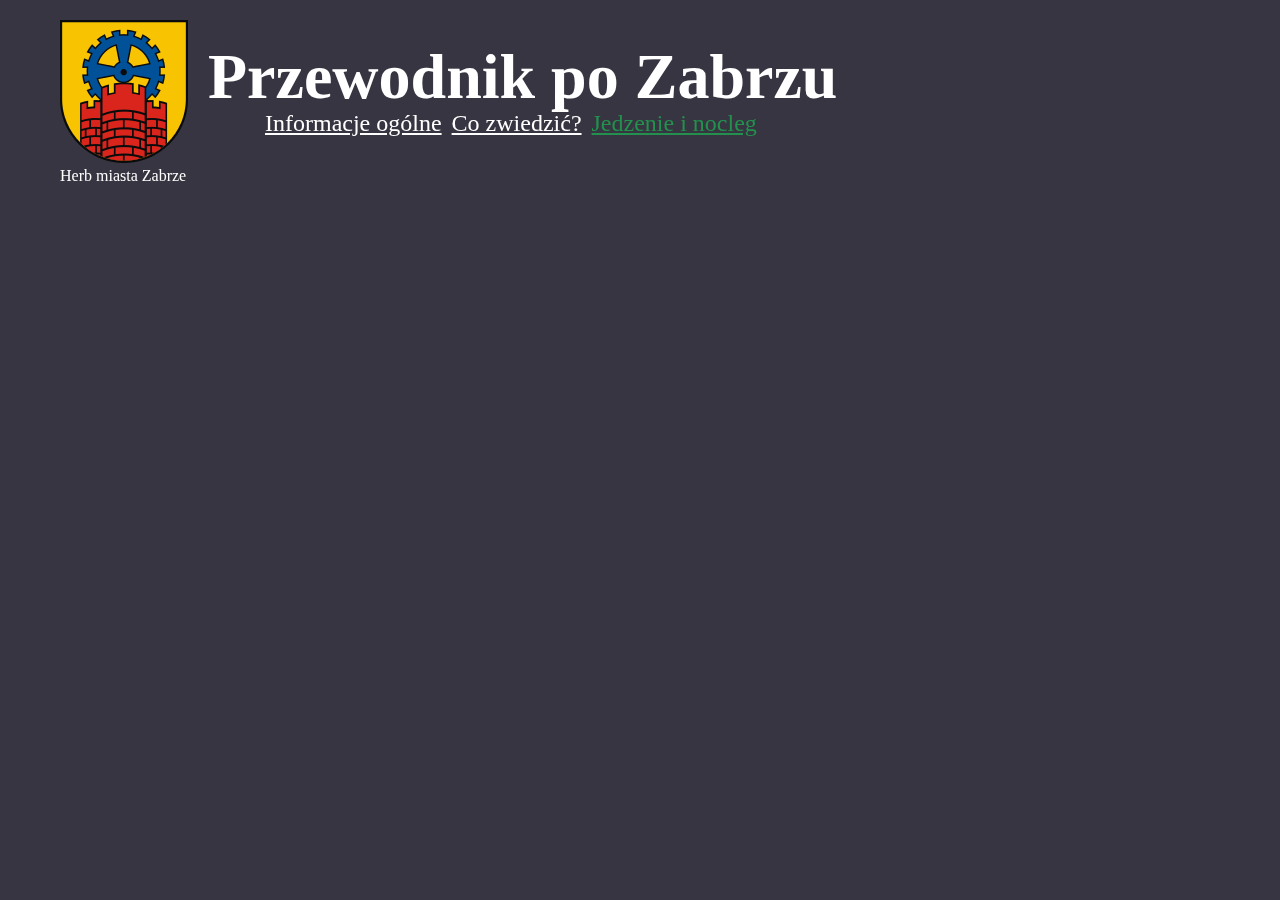
==== 2.html @ acbe94b7 "First commit" ====
<!DOCTYPE html>
<html lang="pl">
<head>
    <meta charset="UTF-8">
    <title>Document</title>
    
    <link rel="stylesheet" href="styles.css">
</head>
<body>
  <div class="wrapper">
     <header class="header__fixed">
      <figure>
      <img class="img__header" src="img/herb-zabrza.png" alt="herb Zabrza">
	<figcaption>Herb miasta Zabrze</figcaption>
</figure>
        
        <h1 class="title">Przewodnik po Zabrzu</h1>
   
     <lo class="header__nav">
        <li><a href="przewodnik.html">Informacje ogólne</a></li>
        <li><a href="Co%20zwiedzi%C4%87.html">Co zwiedzić?</a></li>
        <li><a class="active" href="Posi%C5%82ek%20i%20Nocleg.html">Jedzenie i nocleg</a></li>
    </lo>   
         
    </header>
</div>
          
</body>
</html>
---- styles.css ----
* {
    margin: 0;
    box-sizing: border-box;
}

body {
    background-color: #363541;
    color: #fff;
}

.wrapper {
    height: auto;
    width: 1200px;

    margin: 0 auto;
    
    background-color: #2e2d38;
}

.header__fixed {
    position: fixed;
    display: inline-flex;
    flex-direction: row;
    
    margin: 20px 20px;
}

.img__header {
    padding-right: 20px;
}

.title {
    margin-top: 20px;
    font-size: 4em;
}

.header__nav  {
    
    top: 90px;
    left: 200px;
    
    position: absolute;
    display: inline-flex;
    flex-direction: row;
    
    list-style-type: none;
    
    font-size: 1.5em;

}

.header__nav a {
    margin: 0 5px;
}

a {
    color: #fff;
}

.active {
    color: #23914d;
}

.article {
    margin: 0 auto;
    
    width: 800px;
    height: auto;
}

.h2 {
    line-height: 50px;
}

.section__about {
    padding-top: 250px;
    line-height: 25px;
    margin-bottom: 50px;
}

.section__history {
    margin-bottom: 50px;
}

.map__container {
    display: inline-flex;
    flex-direction: row;
}

.map {
    height: 750px;
    width: 500px;
    margin-left: 200px;
    margin-top: -200px;
    transform: scale(0.8);
}
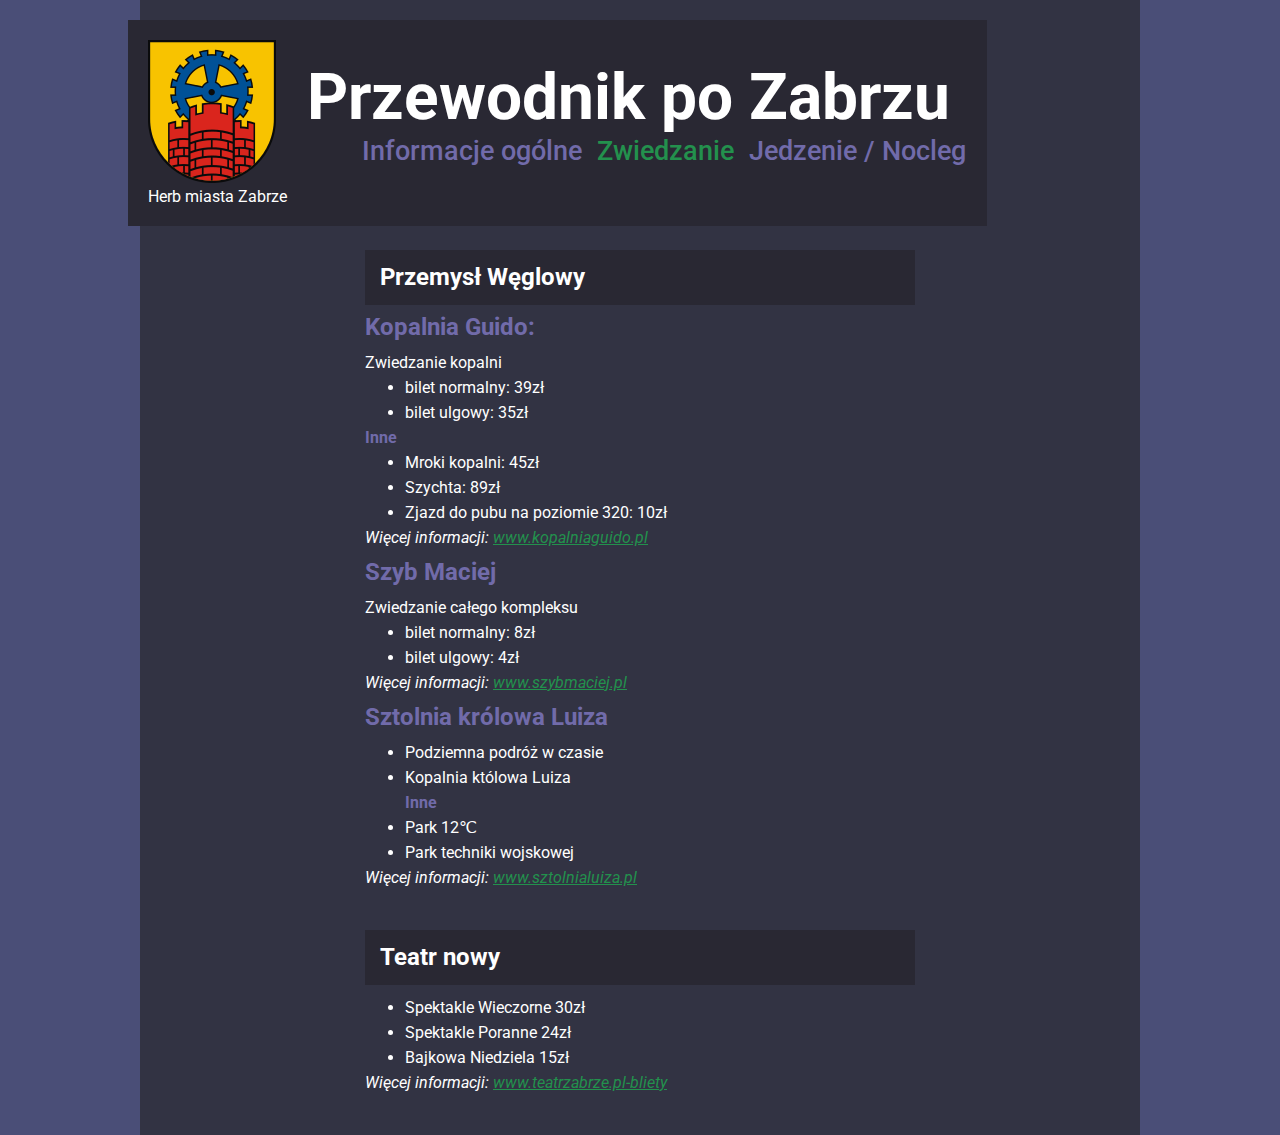
==== commit 495acee7: "Added 2 pages, changed a lot" ====
--- a/2.html
+++ b/2.html
@@ -1,29 +1,83 @@
 <!DOCTYPE html>
 <html lang="pl">
+
 <head>
     <meta charset="UTF-8">
     <title>Document</title>
-    
     <link rel="stylesheet" href="styles.css">
+    <link href="https://fonts.googleapis.com/css?family=Roboto:400,700&amp;subset=latin-ext" rel="stylesheet">
 </head>
+
 <body>
-  <div class="wrapper">
-     <header class="header__fixed">
-      <figure>
-      <img class="img__header" src="img/herb-zabrza.png" alt="herb Zabrza">
-	<figcaption>Herb miasta Zabrze</figcaption>
-</figure>
-        
-        <h1 class="title">Przewodnik po Zabrzu</h1>
+    <div class="wrapper">
+
+        <!--Top bar-->
+        <header>
+            <div class="fixed-topbar">
+                <figure>
+                    <img class="img_header" src="img/herb-zabrza.png" alt="herb Zabrza">
+                    <figcaption>Herb miasta Zabrze</figcaption>
+                </figure>
+
+                <div class="topbar_container">
+                    <h1 class="title-h1">Przewodnik po Zabrzu</h1>
+                    <ol class="header_nav">
+                        <li><a href="index.html">Informacje ogólne</a></li>
+                        <li><a href="2.html"  class="active active_">Zwiedzanie</a></li>
+                        <li><a href="3.html">Jedzenie / Nocleg</a></li>
+                    </ol>
+                </div>
+            </div>
+        </header>
+            <article class="article">
+                <section class="section guido">
+                    <h2 class="title-h2">Przemysł Węglowy</h2>
+                       
+                        <p class="title-p">Kopalnia Guido:</p>
+                           <p>Zwiedzanie kopalni</p>
+                          <ul>
+                           <li>bilet normalny: 39zł</li>
+                           <li>bilet ulgowy: 35zł</li>
+                        </ul>
+                        <p><b>Inne</b></p>
+                            <ul>
+                                <li>Mroki kopalni: 45zł</li>
+                                <li>Szychta: 89zł</li>
+                                <li>Zjazd do pubu na poziomie 320: 10zł</li>
+                            </ul>
+                            <i>Więcej informacji: <a href="http://kopalniaguido.pl/">www.kopalniaguido.pl</a></i>
+                            
+                            
+                            <p class="title-p">Szyb Maciej</p>
+                            <p>Zwiedzanie całego kompleksu</p>
+                               <ul>
+                                <li>bilet normalny: 8zł</li>
+                                <li>bilet ulgowy: 4zł</li>
+                            </ul>
+                            <i>Więcej informacji: <a href="http://www.szybmaciej.pl/turystyka/zwiedzanie-szybu-maciej">www.szybmaciej.pl</a></i>
+                            
+                            <p class="title-p">Sztolnia królowa Luiza</p>
+                            <ul>
+                                <li>Podziemna podróż w czasie</li>
+                                <li>Kopalnia któlowa Luiza</li>
+                                <b>Inne</b>
+                                <li>Park 12℃</li>
+                                <li>Park techniki wojskowej</li>
+                            </ul>
+                            <i>Więcej informacji: <a href="http://www.sztolnialuiza.pl">www.sztolnialuiza.pl</a></i>
+                </section>
+                <section class="section">
+                    <h2 class="title-h2">Teatr nowy</h2>
+                        <ul>
+                            <li>Spektakle Wieczorne 30zł</li>
+                            <li>Spektakle Poranne 24zł</li>
+                            <li>Bajkowa Niedziela 15zł</li>
+                        </ul>
+                        <i>Więcej informacji: <a href="http://www.teatrzabrze.pl/teatr/bilety.html ">www.teatrzabrze.pl-bliety</a></i>
+                </section>
+            </article>
+
    
-     <lo class="header__nav">
-        <li><a href="przewodnik.html">Informacje ogólne</a></li>
-        <li><a href="Co%20zwiedzi%C4%87.html">Co zwiedzić?</a></li>
-        <li><a class="active" href="Posi%C5%82ek%20i%20Nocleg.html">Jedzenie i nocleg</a></li>
-    </lo>   
-         
-    </header>
-</div>
-          
+    </div>
 </body>
-</html>+</html>
--- a/styles.css
+++ b/styles.css
@@ -1,97 +1,122 @@
 * {
     margin: 0;
     box-sizing: border-box;
+    font-family: 'Roboto', sans-serif;
 }
 
 body {
-    background-color: #363541;
     color: #fff;
 }
 
+b {
+    color: #716baa;
+}
+
+a {
+    color: #23914d;
+}
+
+
 .wrapper {
-    height: auto;
-    width: 1200px;
+    height: 100%;
+    width: auto;
 
     margin: 0 auto;
     
-    background-color: #2e2d38;
+    background-color: #4a4e77;
 }
 
-.header__fixed {
+.fixed-topbar {
     position: fixed;
+    display: flex;
+    
+    margin-left: 10%;
+    margin-top: 20px;
+    
+    padding: 20px;
+    
+    background-color: #292833; 
+    z-index: 1;
+}
+
+.title-h1 {
+    margin-top: 20px;
+    margin-left: 20px;
+    font-size: 4em;
+}
+.topbar_container {
     display: inline-flex;
+    flex-direction: column;
+    width: 680px;
+    
+}
+
+.header_nav  {
+    display: flex;
     flex-direction: row;
     
-    margin: 20px 20px;
+    margin-left: 20px;
+    
+    list-style-type: none;
+
+    font-size: 1.7em;
+    
 }
 
-.img__header {
-    padding-right: 20px;
+.header_nav a {
+    margin-left: 15px;
+    
+    text-decoration: none;
+    font-weight: 500;
+    color: #716baa;
+   
 }
 
-.title {
-    margin-top: 20px;
-    font-size: 4em;
+
+.topbar_container .header_nav a:hover {
+    text-decoration: underline;
 }
 
-.header__nav  {
-    
-    top: 90px;
-    left: 200px;
-    
-    position: absolute;
-    display: inline-flex;
-    flex-direction: row;
-    
-    list-style-type: none;
-    
-    font-size: 1.5em;
-
-}
-
-.header__nav a {
-    margin: 0 5px;
-}
-
-a {
-    color: #fff;
-}
-
-.active {
-    color: #23914d;
+.header_nav .active  {
+    color: #23914d ;
 }
 
 .article {
-    margin: 0 auto;
+   margin: 0 auto;
+   padding-top: 250px; 
     
-    width: 800px;
-    height: auto;
+   width: 1000px;
+   background-color: #323343; 
+   height: auto;
 }
 
-.h2 {
-    line-height: 50px;
+.title-h2 {
+    width: auto;
+    padding: 15px;
+    margin-bottom: 10px;
+    background-color: #292833;
 }
 
-.section__about {
-    padding-top: 250px;
-    line-height: 25px;
-    margin-bottom: 50px;
+.history {
+    margin-top: 50px;
 }
 
-.section__history {
-    margin-bottom: 50px;
+.section {
+    width: 550px;
+    margin: 0 auto;
+    padding-bottom: 40px;;
+    text-align: justify;
+    line-height: 25px;  
+    
 }
 
-.map__container {
-    display: inline-flex;
-    flex-direction: row;
+article .section_legend {
+    height: 500px;
 }
 
-.map {
-    height: 750px;
-    width: 500px;
-    margin-left: 200px;
-    margin-top: -200px;
-    transform: scale(0.8);
+.title-p{
+    font-size: 1.5em;
+    font-weight: bold;
+    color: #716baa;
+    margin: 10px 0;
 }
-
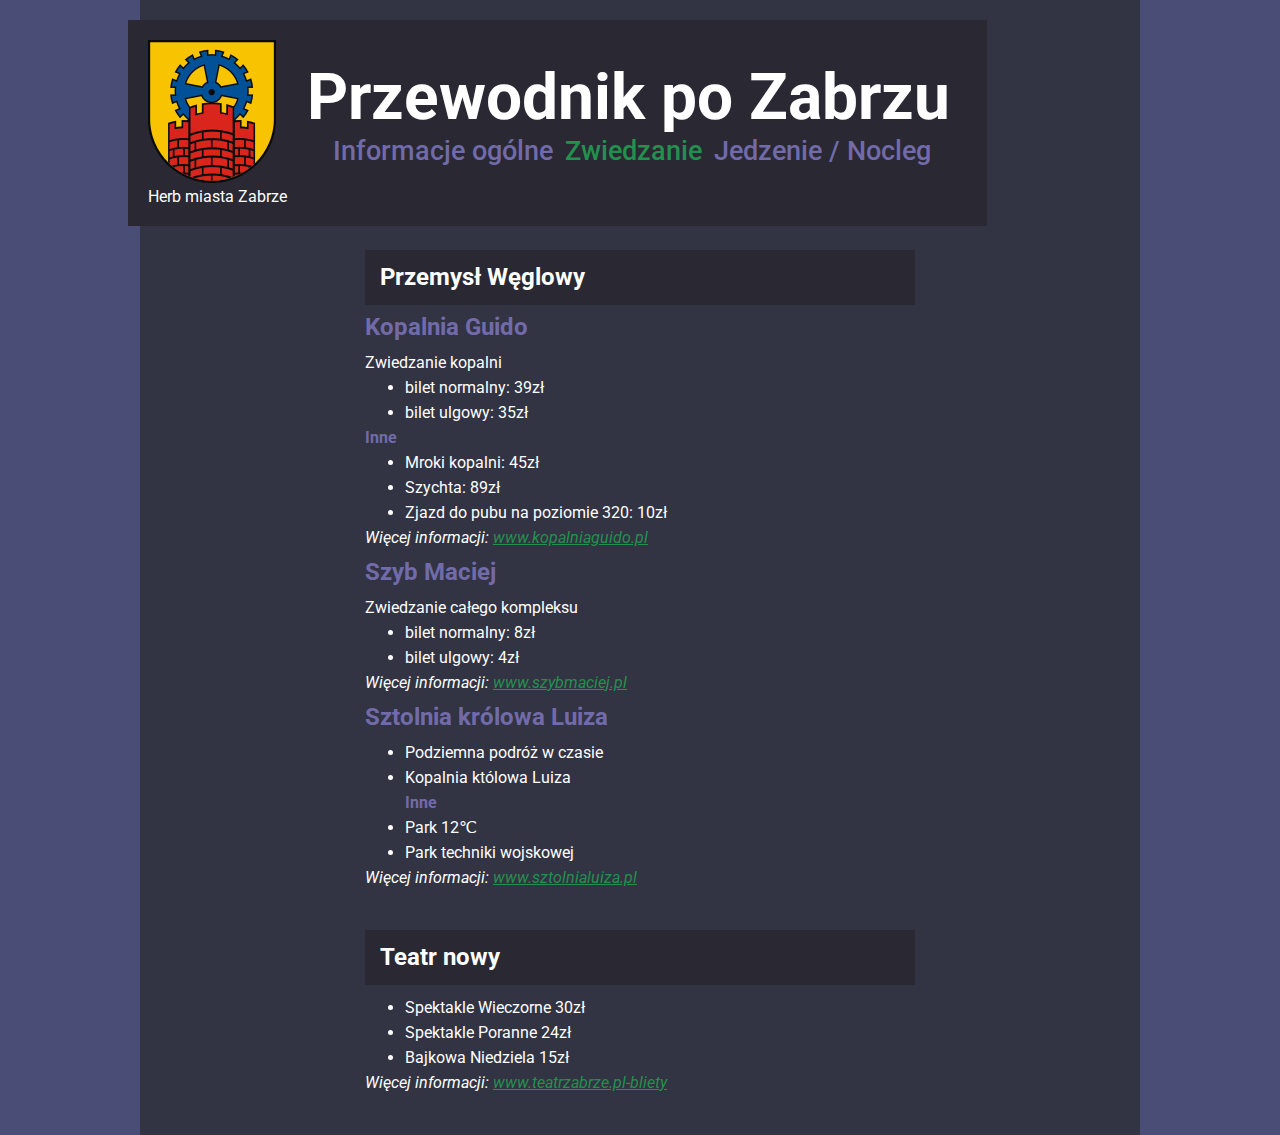
==== commit a1db72c7: "Update 2.html" ====
--- a/2.html
+++ b/2.html
@@ -33,7 +33,7 @@
                 <section class="section guido">
                     <h2 class="title-h2">Przemysł Węglowy</h2>
                        
-                        <p class="title-p">Kopalnia Guido:</p>
+                        <p class="title-p">Kopalnia Guido</p>
                            <p>Zwiedzanie kopalni</p>
                           <ul>
                            <li>bilet normalny: 39zł</li>
--- a/styles.css
+++ b/styles.css
@@ -6,6 +6,7 @@
 
 body {
     color: #fff;
+    background-color: #4a4e77;
 }
 
 b {
@@ -55,8 +56,6 @@
     display: flex;
     flex-direction: row;
     
-    margin-left: 20px;
-    
     list-style-type: none;
 
     font-size: 1.7em;
@@ -64,7 +63,7 @@
 }
 
 .header_nav a {
-    margin-left: 15px;
+    margin: 0 6px;
     
     text-decoration: none;
     font-weight: 500;
@@ -120,3 +119,4 @@
     color: #716baa;
     margin: 10px 0;
 }
+
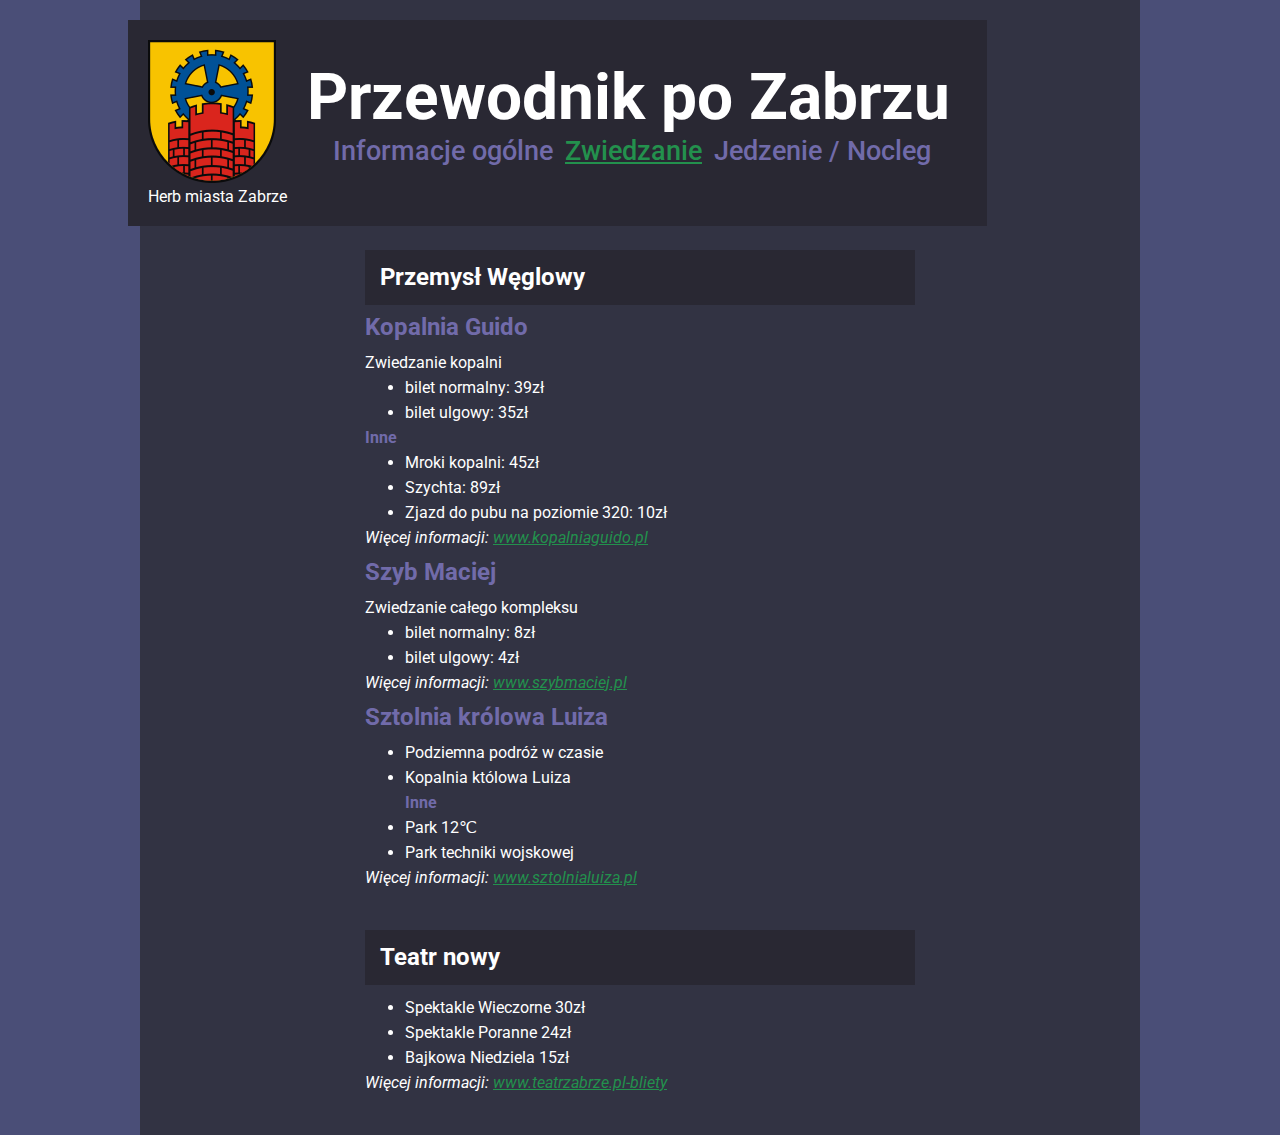
==== commit 1b5a19ae: "Update 2.html" ====
--- a/2.html
+++ b/2.html
@@ -3,7 +3,7 @@
 
 <head>
     <meta charset="UTF-8">
-    <title>Document</title>
+    <title>Przewodnik po Zabrzu</title>
     <link rel="stylesheet" href="styles.css">
     <link href="https://fonts.googleapis.com/css?family=Roboto:400,700&amp;subset=latin-ext" rel="stylesheet">
 </head>
--- a/styles.css
+++ b/styles.css
@@ -71,13 +71,13 @@
    
 }
 
-
 .topbar_container .header_nav a:hover {
     text-decoration: underline;
 }
 
 .header_nav .active  {
-    color: #23914d ;
+    color: #23914d;
+    text-decoration: underline;
 }
 
 .article {
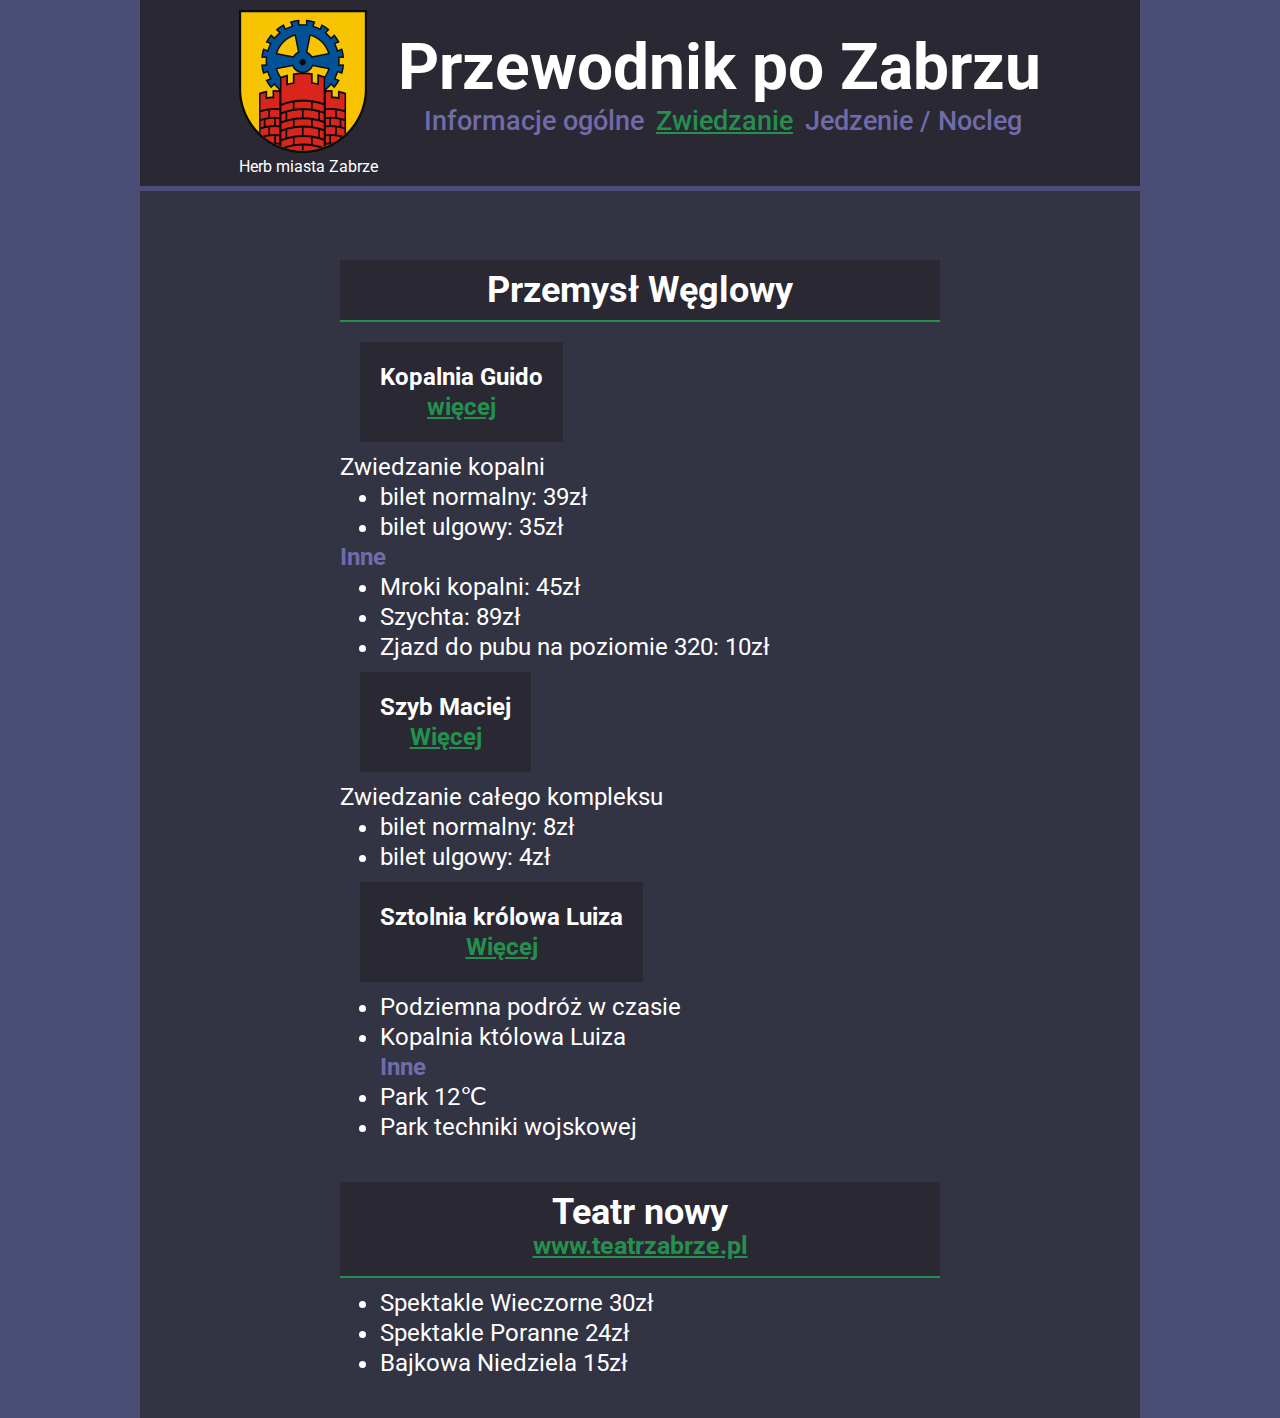
==== commit 49e39417: "Changed classes names, topbar centered, visual update" ====
--- a/2.html
+++ b/2.html
@@ -15,69 +15,83 @@
         <header>
             <div class="fixed-topbar">
                 <figure>
-                    <img class="img_header" src="img/herb-zabrza.png" alt="herb Zabrza">
+                    <img class="topbar-img" src="img/herb-zabrza.png" alt="herb Zabrza">
                     <figcaption>Herb miasta Zabrze</figcaption>
                 </figure>
 
-                <div class="topbar_container">
+                <div class="topbar-container">
                     <h1 class="title-h1">Przewodnik po Zabrzu</h1>
-                    <ol class="header_nav">
+                    <ol class="topbar-nav">
                         <li><a href="index.html">Informacje ogólne</a></li>
-                        <li><a href="2.html"  class="active active_">Zwiedzanie</a></li>
+                        <li><a href="2.html" class="active active_">Zwiedzanie</a></li>
                         <li><a href="3.html">Jedzenie / Nocleg</a></li>
                     </ol>
                 </div>
             </div>
         </header>
-            <article class="article">
-                <section class="section guido">
-                    <h2 class="title-h2">Przemysł Węglowy</h2>
-                       
-                        <p class="title-p">Kopalnia Guido</p>
-                           <p>Zwiedzanie kopalni</p>
-                          <ul>
-                           <li>bilet normalny: 39zł</li>
-                           <li>bilet ulgowy: 35zł</li>
-                        </ul>
-                        <p><b>Inne</b></p>
-                            <ul>
-                                <li>Mroki kopalni: 45zł</li>
-                                <li>Szychta: 89zł</li>
-                                <li>Zjazd do pubu na poziomie 320: 10zł</li>
-                            </ul>
-                            <i>Więcej informacji: <a href="http://kopalniaguido.pl/">www.kopalniaguido.pl</a></i>
-                            
-                            
-                            <p class="title-p">Szyb Maciej</p>
-                            <p>Zwiedzanie całego kompleksu</p>
-                               <ul>
-                                <li>bilet normalny: 8zł</li>
-                                <li>bilet ulgowy: 4zł</li>
-                            </ul>
-                            <i>Więcej informacji: <a href="http://www.szybmaciej.pl/turystyka/zwiedzanie-szybu-maciej">www.szybmaciej.pl</a></i>
-                            
-                            <p class="title-p">Sztolnia królowa Luiza</p>
-                            <ul>
-                                <li>Podziemna podróż w czasie</li>
-                                <li>Kopalnia któlowa Luiza</li>
-                                <b>Inne</b>
-                                <li>Park 12℃</li>
-                                <li>Park techniki wojskowej</li>
-                            </ul>
-                            <i>Więcej informacji: <a href="http://www.sztolnialuiza.pl">www.sztolnialuiza.pl</a></i>
-                </section>
-                <section class="section">
-                    <h2 class="title-h2">Teatr nowy</h2>
-                        <ul>
-                            <li>Spektakle Wieczorne 30zł</li>
-                            <li>Spektakle Poranne 24zł</li>
-                            <li>Bajkowa Niedziela 15zł</li>
-                        </ul>
-                        <i>Więcej informacji: <a href="http://www.teatrzabrze.pl/teatr/bilety.html ">www.teatrzabrze.pl-bliety</a></i>
-                </section>
-            </article>
 
-   
+        <!--Article-->
+        <article class="article">
+            <section class="section guido">
+                <h2 class="title-h2">Przemysł Węglowy</h2>
+
+                <p class="title-p">Kopalnia Guido <br>
+                    <a class="link-center" href="http://kopalniaguido.pl/">więcej</a>
+                </p>
+
+                <p>Zwiedzanie kopalni</p>
+                <ul>
+                    <li>bilet normalny: 39zł</li>
+                    <li>bilet ulgowy: 35zł</li>
+                </ul>
+                <p><b>Inne</b></p>
+                <ul>
+                    <li>Mroki kopalni: 45zł</li>
+                    <li>Szychta: 89zł</li>
+                    <li>Zjazd do pubu na poziomie 320: 10zł</li>
+                </ul>
+
+                <p class="title-p">Szyb Maciej <br>
+                    <a class="link-center" href="http://www.szybmaciej.pl/turystyka/zwiedzanie-szybu-maciej">Więcej</a>
+                </p>
+
+                <p>Zwiedzanie całego kompleksu</p>
+                <ul>
+                    <li>bilet normalny: 8zł</li>
+                    <li>bilet ulgowy: 4zł</li>
+                </ul>
+
+
+                <p class="title-p">Sztolnia królowa Luiza <br>
+                    <a class="link-center" href="http://www.sztolnialuiza.pl">Więcej</a>
+                </p>
+
+                <ul>
+                    <li>Podziemna podróż w czasie</li>
+                    <li>Kopalnia któlowa Luiza</li>
+
+                    <b>Inne</b>
+
+                    <li>Park 12℃</li>
+                    <li>Park techniki wojskowej</li>
+                </ul>
+            </section>
+
+            <section class="section">
+
+                <h2 class="title-h2">Teatr nowy <br>
+                    <a style="font-size: 0.7em;" href="http://www.teatrzabrze.pl/teatr/bilety.html ">www.teatrzabrze.pl</a>
+                </h2>
+
+                <ul>
+                    <li>Spektakle Wieczorne 30zł</li>
+                    <li>Spektakle Poranne 24zł</li>
+                    <li>Bajkowa Niedziela 15zł</li>
+                </ul>
+            </section>
+
+        </article>
     </div>
 </body>
+
 </html>
--- a/styles.css
+++ b/styles.css
@@ -4,65 +4,69 @@
     font-family: 'Roboto', sans-serif;
 }
 
-body {
-    color: #fff;
-    background-color: #4a4e77;
-}
+body { color: #fff;background-color: #4a4e77;}
 
-b {
-    color: #716baa;
-}
+b {color: #716baa;}
+a {color: #23914d;}
 
-a {
-    color: #23914d;
-}
+.wrapper { width: 1000px; margin: 0 auto;}
 
-
-.wrapper {
-    height: 100%;
-    width: auto;
-
-    margin: 0 auto;
-    
-    background-color: #4a4e77;
-}
-
-.fixed-topbar {
-    position: fixed;
-    display: flex;
-    
-    margin-left: 10%;
-    margin-top: 20px;
-    
-    padding: 20px;
-    
-    background-color: #292833; 
-    z-index: 1;
-}
+.link-center { display: block; text-align: center;}
 
 .title-h1 {
     margin-top: 20px;
     margin-left: 20px;
     font-size: 4em;
 }
-.topbar_container {
-    display: inline-flex;
-    flex-direction: column;
-    width: 680px;
-    
+
+.title-h2 {
+   margin-bottom: 10px;
+    padding: 15px;
+
+    text-align: center;
+    border-bottom: 2px solid #23914d;
+    background-color: #292833;
 }
 
-.header_nav  {
+.title-p {
+    display: inline-block;
+
+    padding: 20px;
+    
+    margin: 10px 0 10px 20px;
+    
+    font-size: 1em;
+    font-weight: bold;
+    
+    color: #fff;
+    background-color: #292833; 
+}
+
+
+/*__TOP BAR__*/
+header, .fixed-topbar {width: inherit;}
+.fixed-topbar {
+    position: fixed;
+    display: flex;
+    justify-content: center;
+    
+    padding: 10px 0;
+    
+    background-color: #292833; 
+    border-bottom: 5px solid #4a4e77;
+    z-index: 1;
+}
+
+.topbar-nav  {
     display: flex;
     flex-direction: row;
     
     list-style-type: none;
 
     font-size: 1.7em;
-    
 }
 
-.header_nav a {
+.topbar-nav a {
     margin: 0 6px;
     
     text-decoration: none;
@@ -71,52 +75,36 @@
    
 }
 
-.topbar_container .header_nav a:hover {
+.topbar-container .topbar-nav a:hover {
     text-decoration: underline;
+     color: #23914d;
 }
 
-.header_nav .active  {
+.topbar-nav .active  {
     color: #23914d;
     text-decoration: underline;
 }
 
+
+/*__Content__*/
 .article {
    margin: 0 auto;
    padding-top: 250px; 
     
-   width: 1000px;
+   width: 100%;
    background-color: #323343; 
    height: auto;
 }
 
-.title-h2 {
-    width: auto;
-    padding: 15px;
-    margin-bottom: 10px;
-    background-color: #292833;
-}
-
-.history {
-    margin-top: 50px;
-}
-
+.section:first-child {margin-top: 10px;}/*Margin-top 1 sekcji*/
 .section {
-    width: 550px;
     margin: 0 auto;
     padding-bottom: 40px;;
+    
+    width: 60%;
+    
     text-align: justify;
-    line-height: 25px;  
+    line-height: 30px; 
+    font-size: 1.5em;
     
-}
-
-article .section_legend {
-    height: 500px;
-}
-
-.title-p{
-    font-size: 1.5em;
-    font-weight: bold;
-    color: #716baa;
-    margin: 10px 0;
-}
-
+}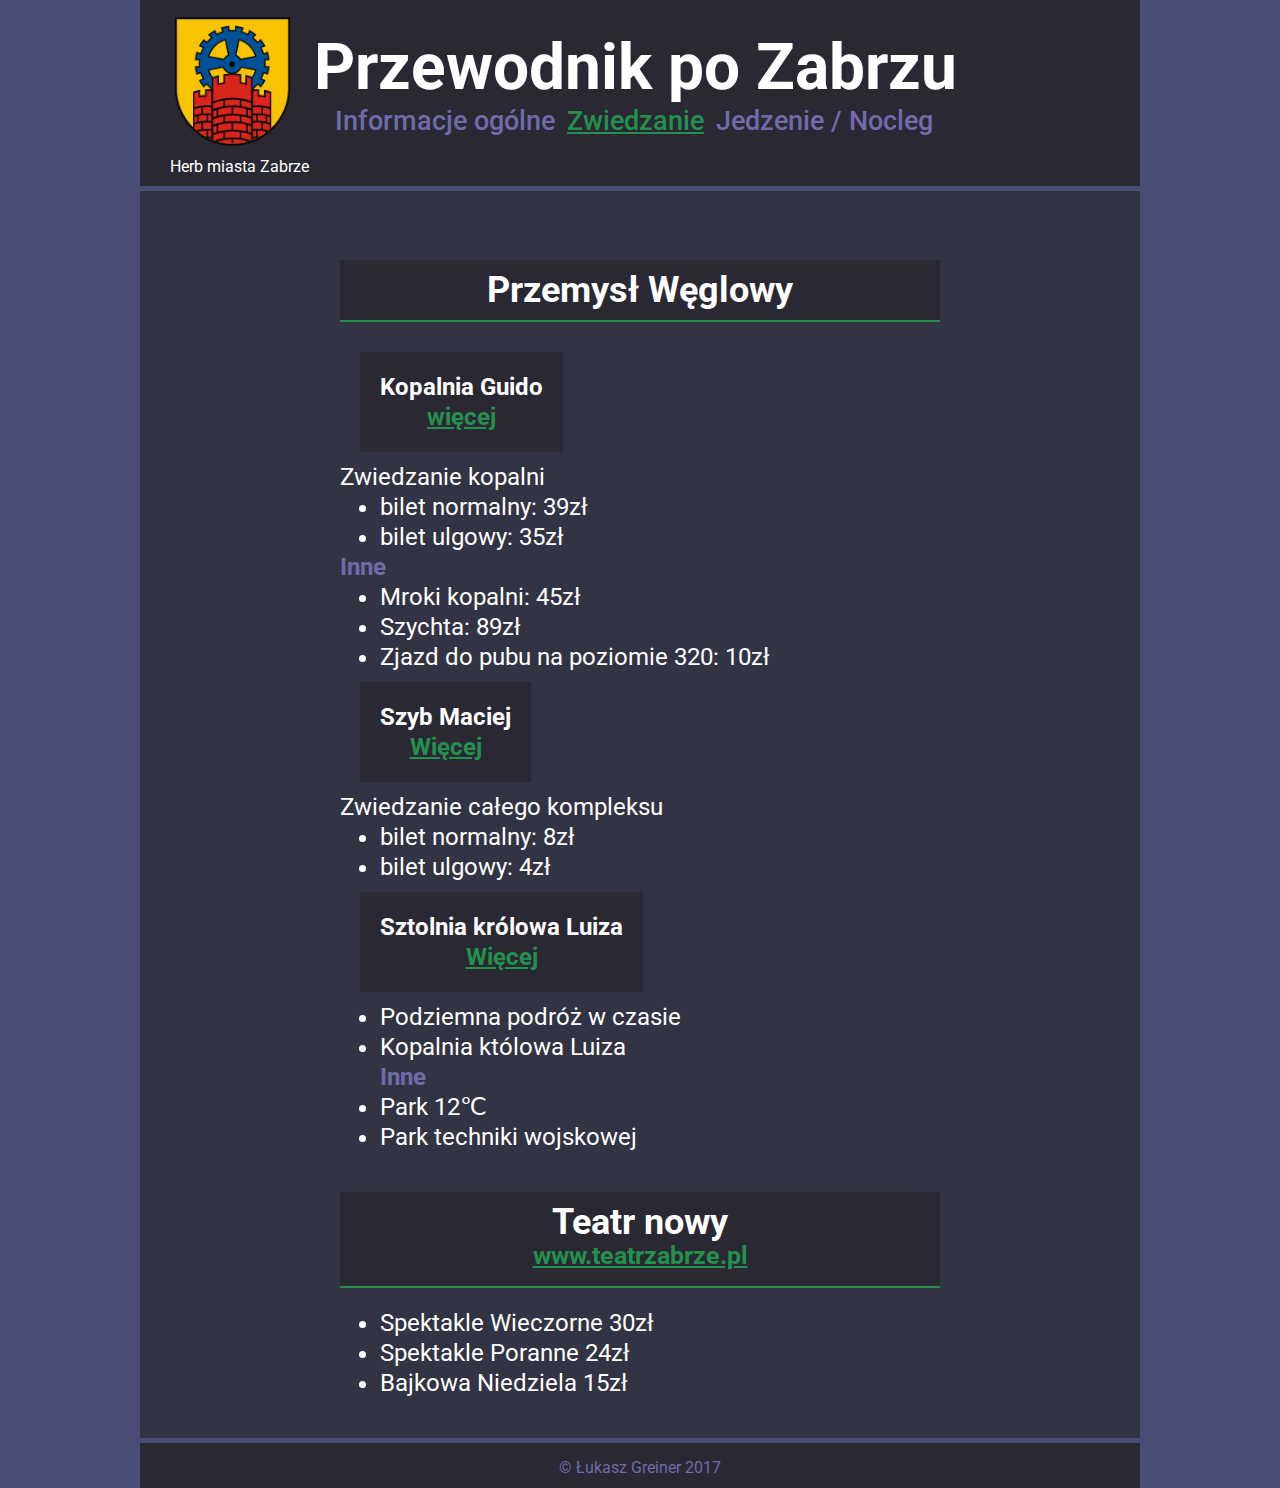
==== commit 98a8b753: "Added footer, added  mobile initial scale" ====
--- a/2.html
+++ b/2.html
@@ -3,7 +3,8 @@
 
 <head>
     <meta charset="UTF-8">
-    <title>Przewodnik po Zabrzu</title>
+    <meta name="viewport" content="width=device-width, initial-scale=1.0">
+    <title>Zwiedzanie - Zabrze</title>
     <link rel="stylesheet" href="styles.css">
     <link href="https://fonts.googleapis.com/css?family=Roboto:400,700&amp;subset=latin-ext" rel="stylesheet">
 </head>
@@ -91,6 +92,7 @@
             </section>
 
         </article>
+        <footer class="footer">&copy; Łukasz Greiner 2017</footer>
     </div>
 </body>
 
--- a/styles.css
+++ b/styles.css
@@ -14,13 +14,12 @@
 .link-center { display: block; text-align: center;}
 
 .title-h1 {
-    margin-top: 20px;
-    margin-left: 20px;
+    margin-left: 25px;
     font-size: 4em;
 }
 
 .title-h2 {
-   margin-bottom: 10px;
+    margin-bottom: 20px;
     padding: 15px;
 
     text-align: center;
@@ -44,11 +43,15 @@
 
 
 /*__TOP BAR__*/
+
 header, .fixed-topbar {width: inherit;}
+.topbar-img, figcaption {padding-left: 30px;}
+.topbar-img {transform: scale(0.9)}
+.topbar-container {margin-top: 20px; margin-left: -20px;}
+
 .fixed-topbar {
     position: fixed;
     display: flex;
-    justify-content: center;
     
     padding: 10px 0;
     
@@ -69,6 +72,8 @@
 .topbar-nav a {
     margin: 0 6px;
     
+    width: 100px;
+    
     text-decoration: none;
     font-weight: 500;
     color: #716baa;
@@ -77,7 +82,8 @@
 
 .topbar-container .topbar-nav a:hover {
     text-decoration: underline;
-     color: #23914d;
+    color: #23914d;
+    
 }
 
 .topbar-nav .active  {
@@ -106,5 +112,31 @@
     text-align: justify;
     line-height: 30px; 
     font-size: 1.5em;
+}
+
+.footer {
+    width: 100%;
+    height: 50px;
+    
+    padding-top: 15px;
+    
+    border-top: 5px solid #4a4e77;
+    
+    text-align: center;
+    background-color: #292833;
+    color: #716baa;
+    font-size: 1em;}
+
+/* MEDIA QUERIES*/
+
+@media (max-width: 800px) {
+    .topbar-nav {
+        display: inline-block;
+        margin-left: calc(50% - 100px);
+        text-align: center;
+    } 
+    .section {
+        width: 75%; 
+    }
     
 }